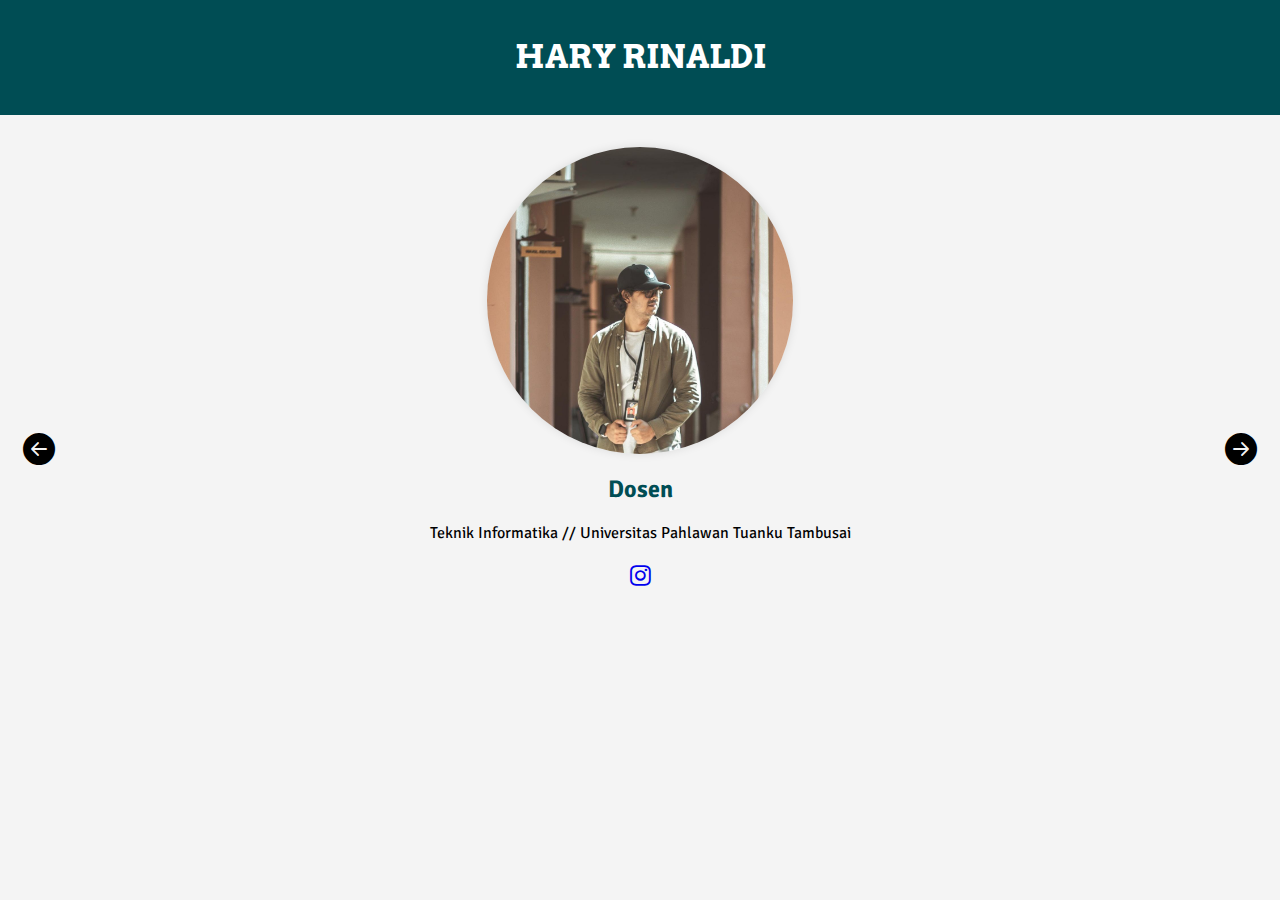
==== BIO 1.html @ bb02755d "p3" ====
<!DOCTYPE html>
<html lang="en">
<head>
    <title>Data 1</title>
    <link rel="stylesheet" href="https://cdn.jsdelivr.net/npm/bootstrap-icons@1.11.2/font/bootstrap-icons.min.css">
    <link rel="stylesheet" href="https://cdnjs.cloudflare.com/ajax/libs/font-awesome/4.7.0/css/font-awesome.min.css">
  <style>
    @import url("https://cdn.jsdelivr.net/npm/bootstrap-icons@1.11.2/font/bootstrap-icons.min.css");
    @import url('https://fonts.googleapis.com/css2?family=Signika+Negative:wght@400;700&display=swap');
    @import url('https://fonts.googleapis.com/css2?family=Arvo:ital,wght@1,700&display=swap');
    body {
      font-family: Arial, sans-serif;
      background-color: #f4f4f4;
      margin: 0;
      padding: 0;
    }
    header {
      background-color: #004d54;
      color: #fff;
      text-align: center;
      padding: 1rem 0;
      font-family: 'Arvo', serif;
    }
    section {
      margin: 2rem;
      position: static;
    }
    h2 {
      color: #004d54;
    }

    figcaption {
        text-align: center;
        font-family: 'Signika Negative', sans-serif;
    }

    /* Gambar */
    img {
      max-width: 27%;
      height: auto;
      display: block;
      margin: 1rem auto;
      border-radius: 50%;
      box-shadow: 0 0 10px rgba(0, 0, 0, 0.1);
    }
    img:hover {
      transform: scale(1.1);
    }

    /* Button */
    .button-container {
      position: absolute;
      top: 50%;
      right: 0;
      transform: translate(0, -50%);
    }
    .button {
      color: #000000;
      padding: 0.1rem 0.2rem;
      border: none;
      margin: 20px;
      cursor: pointer;
      font-size: xx-large;
      border-radius: 50%;
      transition: background-color 0.3s ease-in-out;
    }
    .button-left {
      position: absolute;
      top: 50%;
      left: 0;
      transform: translate(0, -50%);
    }

    .button:hover {
      background-color: rgb(80, 68, 209);
      transform: scale(1.1);
    }

    /* Social */
    #Social {
      display: inline;
      text-decoration: none;
      position: static;
      font-size: x-large;
    }

  </style>
</head>
<body>
  <header>
    <h1>HARY RINALDI</h1>
  </header>
  <section>
    <figure>
    <img src="img/Dosen.jpg" alt="Foto Profil">
    <figcaption><h2>Dosen</h2></figcaption>
    <figcaption>Teknik Informatika // Universitas Pahlawan Tuanku Tambusai</figcaption><br>
    <figcaption>
      <div id="Social">
      <a href="https://www.instagram.com/hrynaldi12" class="icon instagram" target="_blank" rel="noopener noreferrer"><i class="fa">&#xf16d;</i></a>
      </div>
    </figcaption>
    </figure>
  </section>
  <section>
    <div class="button-container">
      <a class="button" href="BIO 2.html"><i class="bi bi-arrow-right-circle-fill"></i></a>
    </div>
    <div class="button-left">
        <a class="button" href="index.html"><i class="bi bi-arrow-left-circle-fill"></i></a>
      </div>
  </section>
</body>
</html>
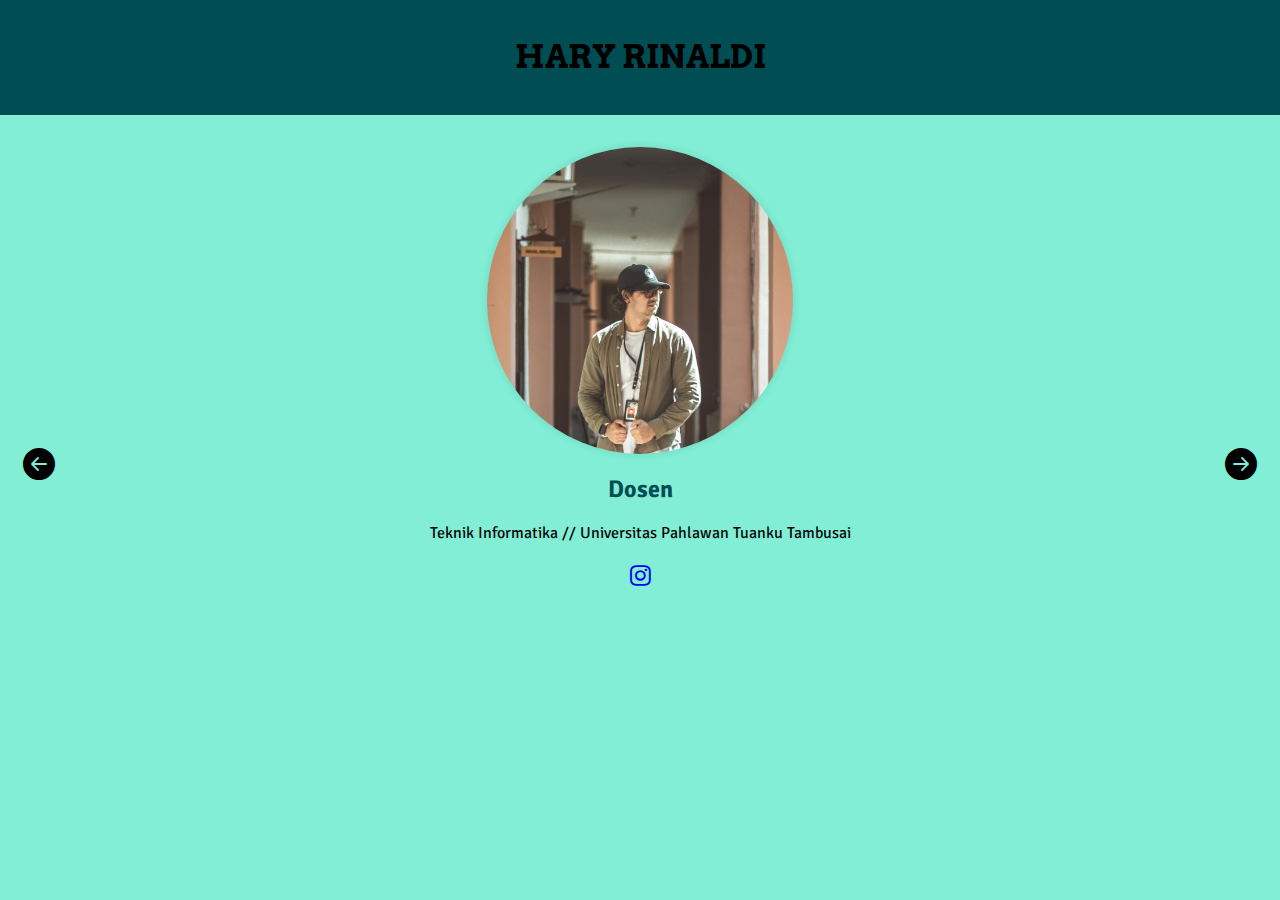
==== commit 7bf73e56: "Update Patch" ====
--- a/BIO 1.html
+++ b/BIO 1.html
@@ -10,7 +10,7 @@
     @import url('https://fonts.googleapis.com/css2?family=Arvo:ital,wght@1,700&display=swap');
     body {
       font-family: Arial, sans-serif;
-      background-color: #f4f4f4;
+      background-color: rgba(21, 224, 177, 0.539);
       margin: 0;
       padding: 0;
     }
@@ -25,6 +25,11 @@
       margin: 2rem;
       position: static;
     }
+
+    h1{
+        color: #000000;
+      }
+
     h2 {
       color: #004d54;
     }
@@ -52,7 +57,7 @@
       position: absolute;
       top: 50%;
       right: 0;
-      transform: translate(0, -50%);
+      transform: translate(0, -8%);
     }
     .button {
       color: #000000;
@@ -68,12 +73,17 @@
       position: absolute;
       top: 50%;
       left: 0;
-      transform: translate(0, -50%);
+      transform: translate(0, -8%);
     }
 
-    .button:hover {
-      background-color: rgb(80, 68, 209);
-      transform: scale(1.1);
+    .button-container:hover {
+      transform: scale(1.0);
+      
+    }
+    
+    .button-left:hover {
+      transform: scale(1.0);
+      animation:forwards;
     }
 
     /* Social */
